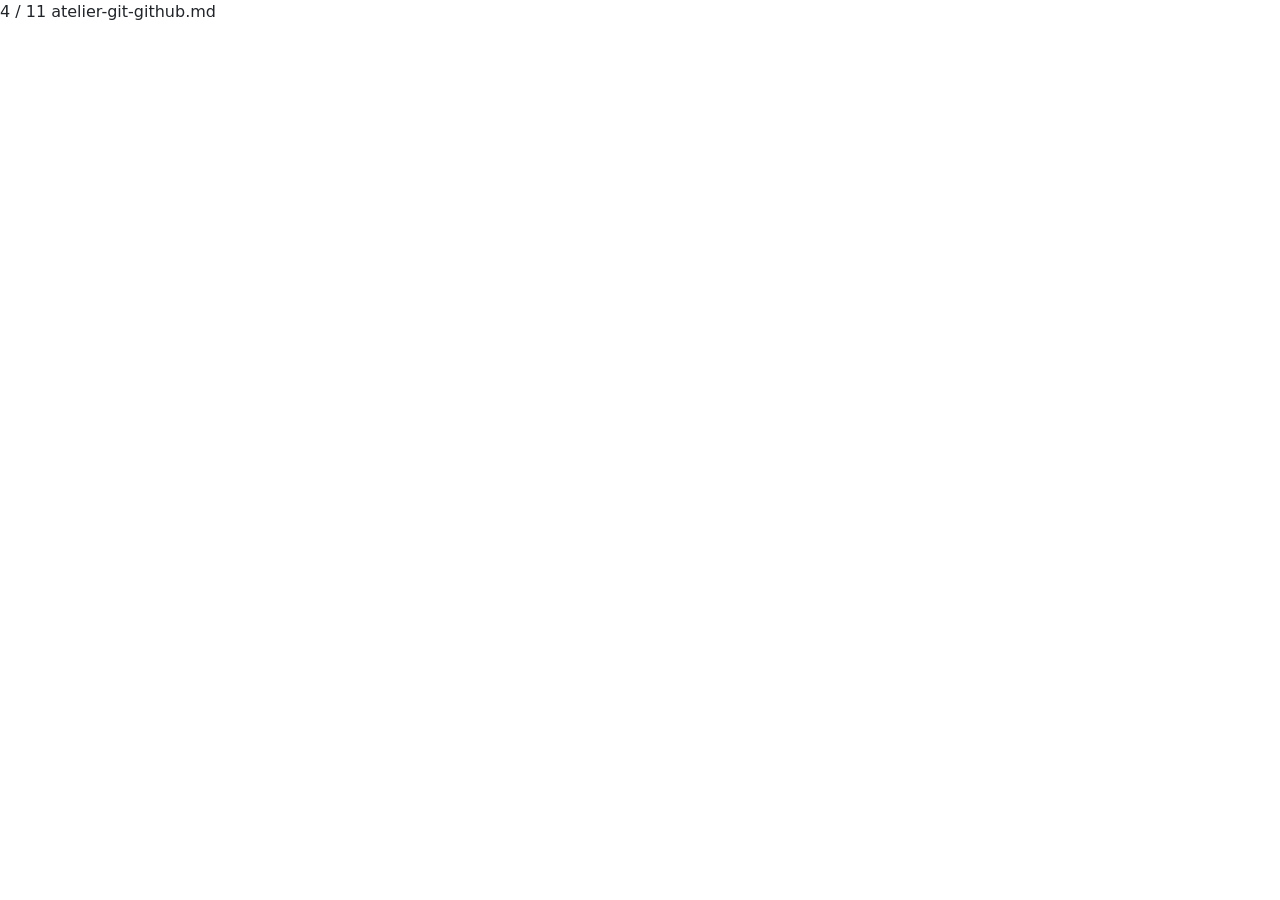
==== DANY-MEDZO-AfriTalent/about.html @ 9e374dfd "Init : création du dépôt, arborescence des fichiers et structure HTML de base" ====
<!DOCTYPE html>
<html lang="fr">
<head> 
<meta charset="UTF-8"> 
<meta name="viewport" content="width=device-width, initial-scale=1.0"> 
<title>AfriTalent — Accueil</title> 
<!-- Bootstrap 5 via CDN : feuille de style --> 
<link 
href="https://cdn.jsdelivr.net/npm/bootstrap@5.3.0/dist/css/bootstrap.min.css" 
rel="stylesheet"> 
<!-- Votre feuille de style personnelle --> 
<link rel="stylesheet" href="css/style.css">
</head>
<body> 
<!-- Le contenu de la page sera ajoute ici --> 
<!-- Bootstrap 5 via CDN : script JavaScript --> 
<script 
src="https://cdn.jsdelivr.net/npm/bootstrap@5.3.0/dist/js/bootstrap.bundle.min.js"
></script> 
<!-- Votre script JavaScript --> 
<script src="js/main.js"></script>
4 / 11
atelier-git-github.md
</body>
</html>
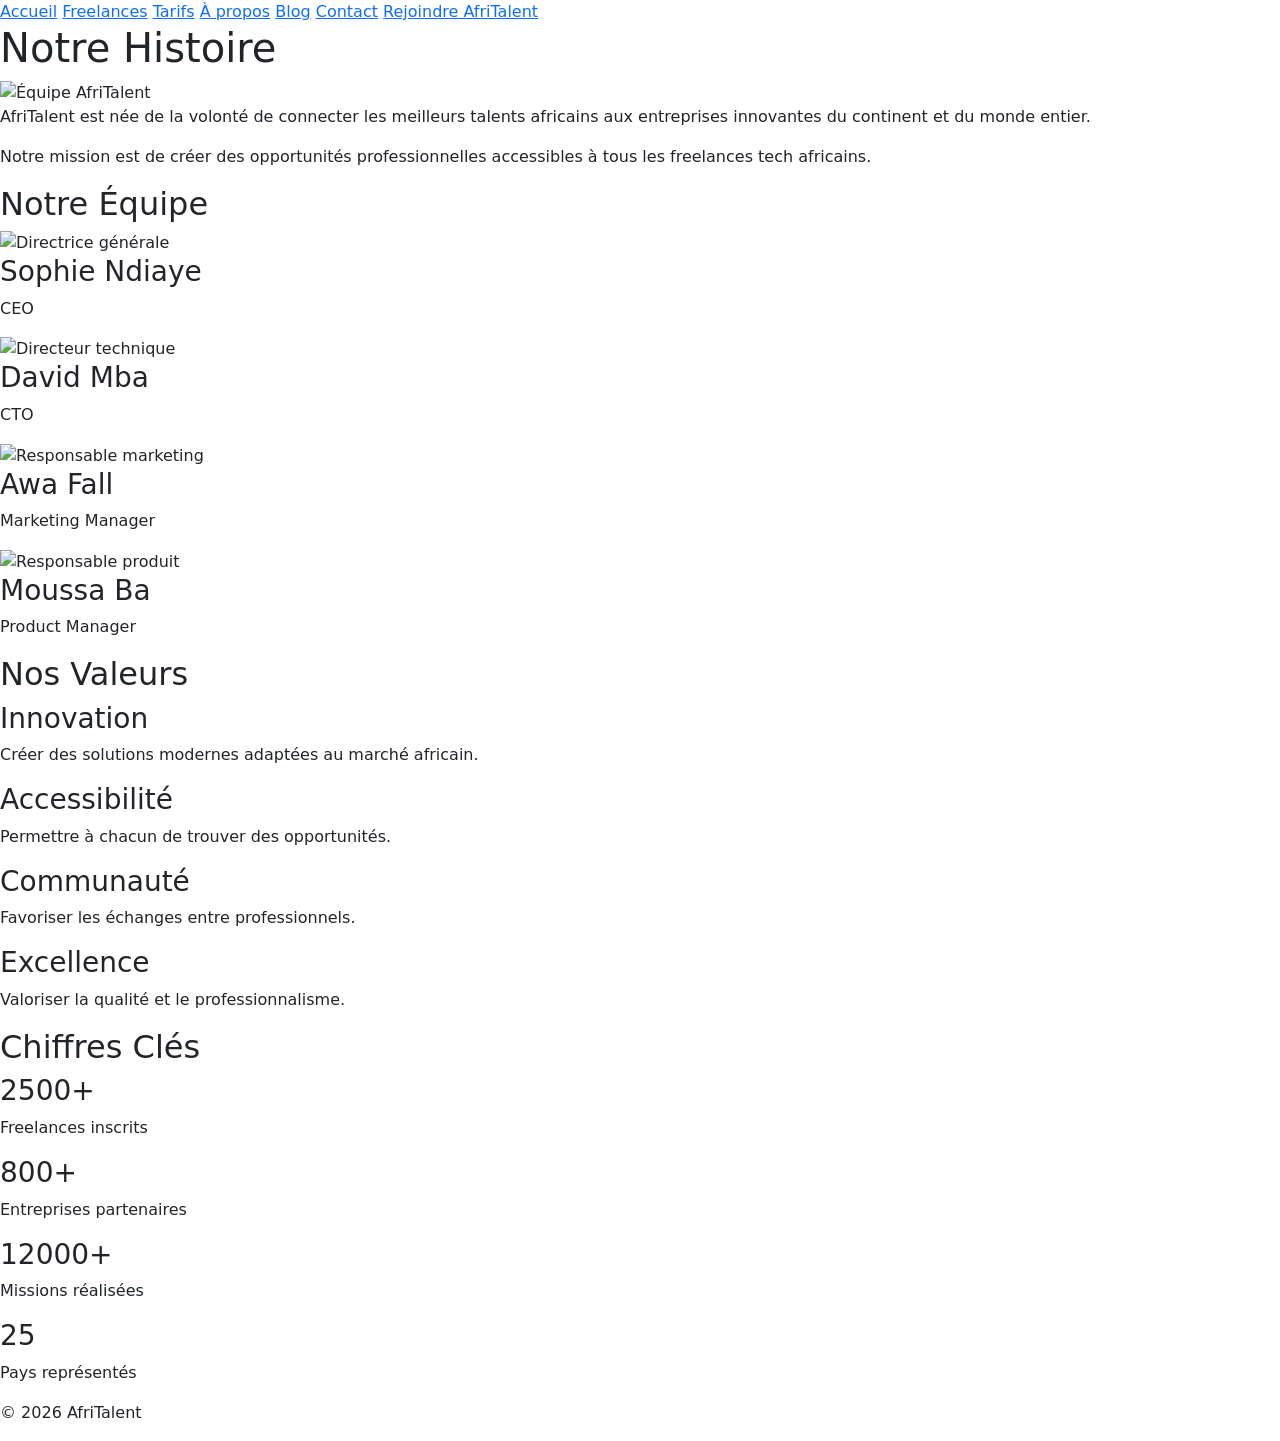
==== commit 4d26e086: "HTML : structure complète des 5 pages avec sections et contenu texte" ====
--- a/DANY-MEDZO-AfriTalent/about.html
+++ b/DANY-MEDZO-AfriTalent/about.html
@@ -1,25 +1,130 @@
 <!DOCTYPE html>
 <html lang="fr">
-<head> 
-<meta charset="UTF-8"> 
-<meta name="viewport" content="width=device-width, initial-scale=1.0"> 
-<title>AfriTalent — Accueil</title> 
-<!-- Bootstrap 5 via CDN : feuille de style --> 
-<link 
-href="https://cdn.jsdelivr.net/npm/bootstrap@5.3.0/dist/css/bootstrap.min.css" 
-rel="stylesheet"> 
-<!-- Votre feuille de style personnelle --> 
-<link rel="stylesheet" href="css/style.css">
+<head>
+    <meta charset="UTF-8">
+    <meta name="viewport" content="width=device-width, initial-scale=1.0">
+    <title>AfriTalent - À propos</title>
+
+    <link href="https://cdn.jsdelivr.net/npm/bootstrap@5.3.3/dist/css/bootstrap.min.css" rel="stylesheet">
+    <link rel="stylesheet" href="css/style.css">
 </head>
-<body> 
-<!-- Le contenu de la page sera ajoute ici --> 
-<!-- Bootstrap 5 via CDN : script JavaScript --> 
-<script 
-src="https://cdn.jsdelivr.net/npm/bootstrap@5.3.0/dist/js/bootstrap.bundle.min.js"
-></script> 
-<!-- Votre script JavaScript --> 
+<body>
+
+<header>
+    <nav>
+        <a href="index.html">Accueil</a>
+        <a href="freelances.html">Freelances</a>
+        <a href="tarifs.html">Tarifs</a>
+        <a href="about.html">À propos</a>
+        <a href="#">Blog</a>
+        <a href="contact.html">Contact</a>
+
+        <a href="#">Rejoindre AfriTalent</a>
+    </nav>
+</header>
+
+<main>
+
+<section>
+    <h1>Notre Histoire</h1>
+
+    <img src="images/about.jpg" alt="Équipe AfriTalent">
+
+    <p>
+        AfriTalent est née de la volonté de connecter les meilleurs talents
+        africains aux entreprises innovantes du continent et du monde entier.
+    </p>
+
+    <p>
+        Notre mission est de créer des opportunités professionnelles
+        accessibles à tous les freelances tech africains.
+    </p>
+</section>
+
+<section>
+    <h2>Notre Équipe</h2>
+
+    <article>
+        <img src="images/team1.jpg" alt="Directrice générale">
+        <h3>Sophie Ndiaye</h3>
+        <p>CEO</p>
+    </article>
+
+    <article>
+        <img src="images/team2.jpg" alt="Directeur technique">
+        <h3>David Mba</h3>
+        <p>CTO</p>
+    </article>
+
+    <article>
+        <img src="images/team3.jpg" alt="Responsable marketing">
+        <h3>Awa Fall</h3>
+        <p>Marketing Manager</p>
+    </article>
+
+    <article>
+        <img src="images/team4.jpg" alt="Responsable produit">
+        <h3>Moussa Ba</h3>
+        <p>Product Manager</p>
+    </article>
+</section>
+
+<section>
+    <h2>Nos Valeurs</h2>
+
+    <article>
+        <h3>Innovation</h3>
+        <p>Créer des solutions modernes adaptées au marché africain.</p>
+    </article>
+
+    <article>
+        <h3>Accessibilité</h3>
+        <p>Permettre à chacun de trouver des opportunités.</p>
+    </article>
+
+    <article>
+        <h3>Communauté</h3>
+        <p>Favoriser les échanges entre professionnels.</p>
+    </article>
+
+    <article>
+        <h3>Excellence</h3>
+        <p>Valoriser la qualité et le professionnalisme.</p>
+    </article>
+</section>
+
+<section>
+    <h2>Chiffres Clés</h2>
+
+    <div>
+        <h3>2500+</h3>
+        <p>Freelances inscrits</p>
+    </div>
+
+    <div>
+        <h3>800+</h3>
+        <p>Entreprises partenaires</p>
+    </div>
+
+    <div>
+        <h3>12000+</h3>
+        <p>Missions réalisées</p>
+    </div>
+
+    <div>
+        <h3>25</h3>
+        <p>Pays représentés</p>
+    </div>
+</section>
+
+</main>
+
+<footer>
+    <p>© 2026 AfriTalent</p>
+</footer>
+
 <script src="js/main.js"></script>
-4 / 11
-atelier-git-github.md
+<script src="https://cdn.jsdelivr.net/npm/bootstrap@5.3.3/dist/js/bootstrap.bundle.min.js"></script>
+
 </body>
-</html>
+</html>
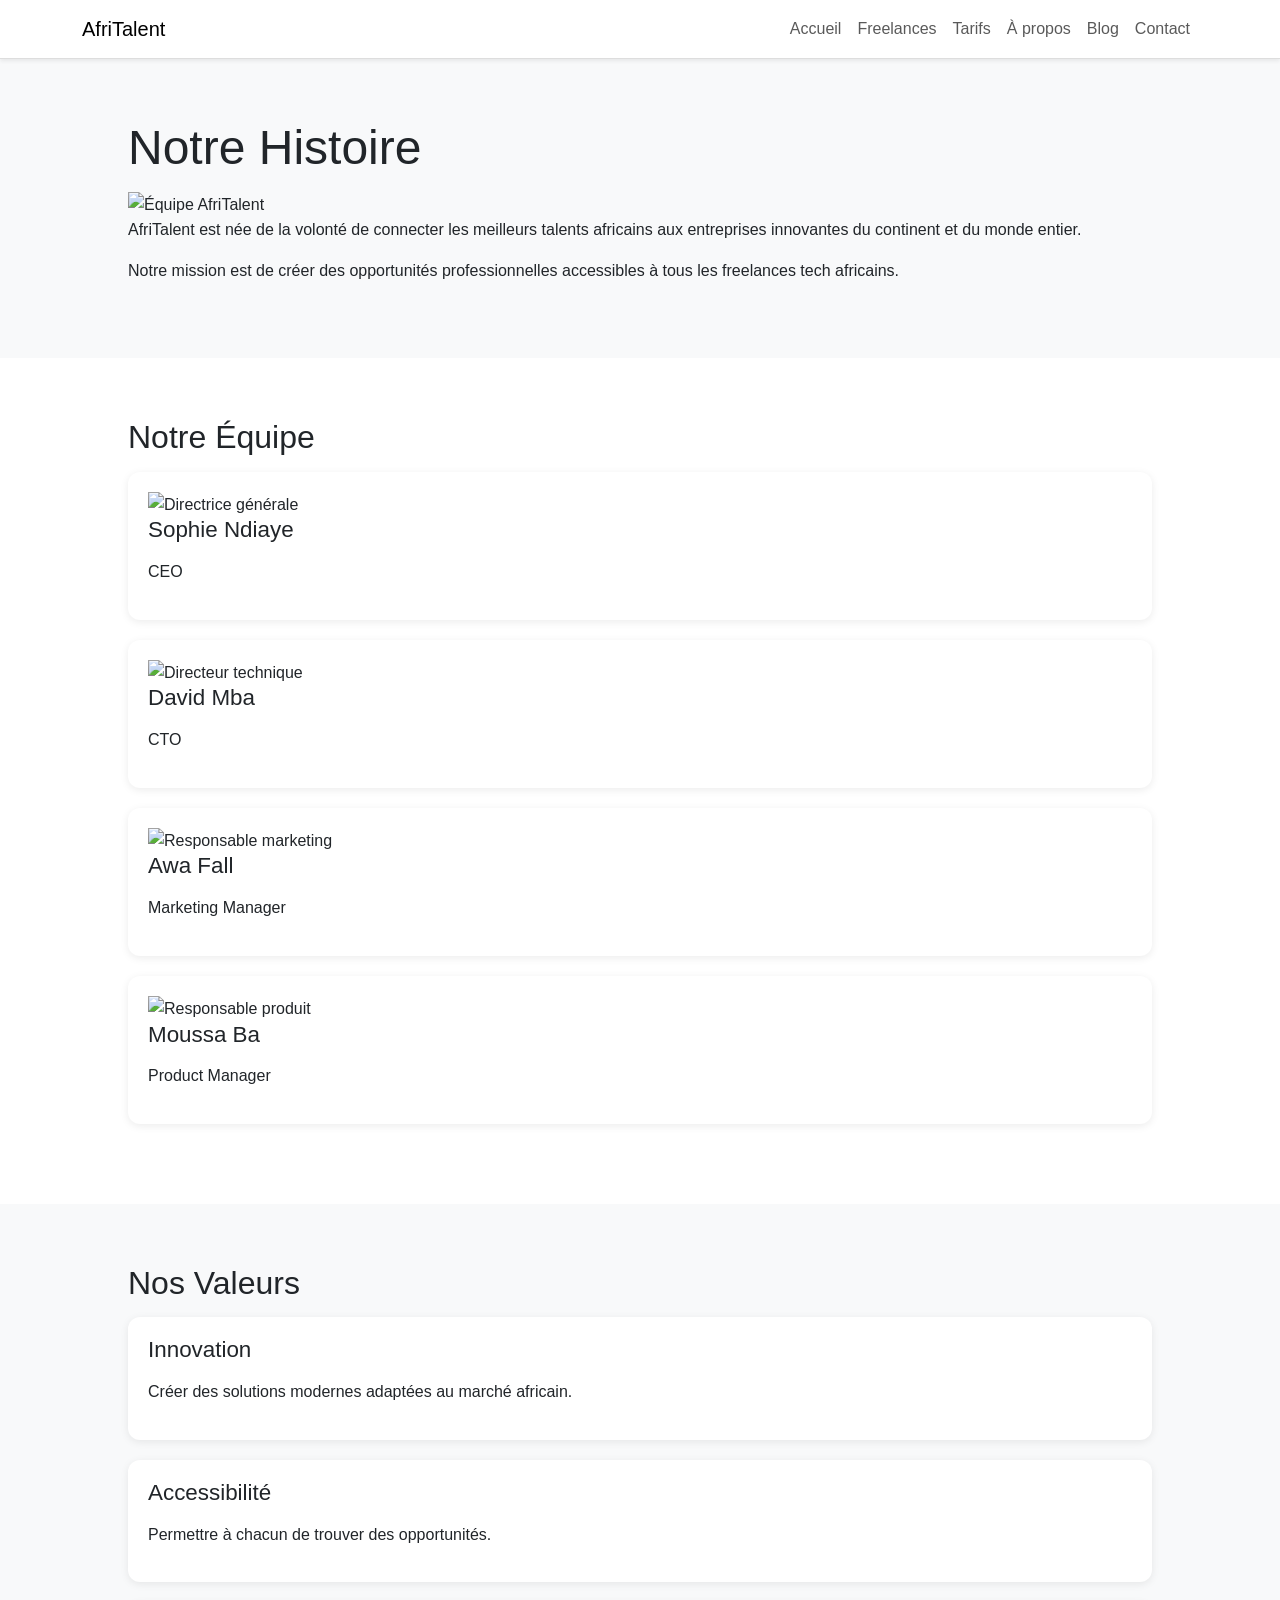
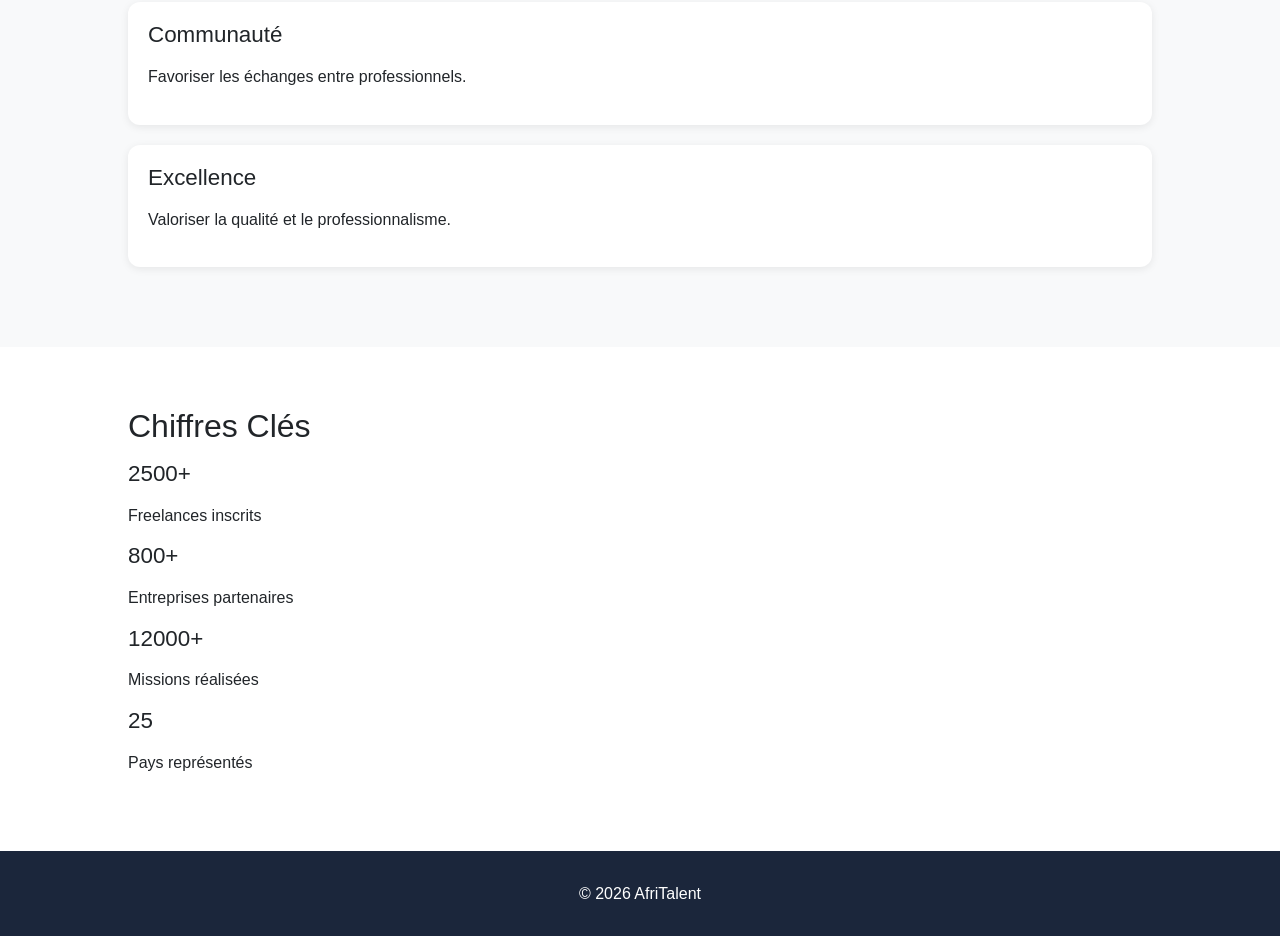
==== commit f00a6b43: "CSS : responsive design mobile et tablette, media queries" ====
--- a/DANY-MEDZO-AfriTalent/about.html
+++ b/DANY-MEDZO-AfriTalent/about.html
@@ -11,16 +11,61 @@
 <body>
 
 <header>
-    <nav>
-        <a href="index.html">Accueil</a>
-        <a href="freelances.html">Freelances</a>
-        <a href="tarifs.html">Tarifs</a>
-        <a href="about.html">À propos</a>
-        <a href="#">Blog</a>
-        <a href="contact.html">Contact</a>
 
-        <a href="#">Rejoindre AfriTalent</a>
-    </nav>
+<nav class="navbar navbar-expand-lg bg-white shadow-sm">
+
+    <div class="container">
+
+        <a class="navbar-brand" href="index.html">
+            AfriTalent
+        </a>
+
+        <button
+            class="navbar-toggler"
+            type="button"
+            data-bs-toggle="collapse"
+            data-bs-target="#navbarMain">
+
+            <span class="navbar-toggler-icon"></span>
+
+        </button>
+
+        <div class="collapse navbar-collapse" id="navbarMain">
+
+            <ul class="navbar-nav ms-auto">
+
+                <li class="nav-item">
+                    <a class="nav-link" href="index.html">Accueil</a>
+                </li>
+
+                <li class="nav-item">
+                    <a class="nav-link" href="freelances.html">Freelances</a>
+                </li>
+
+                <li class="nav-item">
+                    <a class="nav-link" href="tarifs.html">Tarifs</a>
+                </li>
+
+                <li class="nav-item">
+                    <a class="nav-link" href="about.html">À propos</a>
+                </li>
+
+                <li class="nav-item">
+                    <a class="nav-link" href="blog.html">Blog</a>
+                </li>
+
+                <li class="nav-item">
+                    <a class="nav-link" href="contact.html">Contact</a>
+                </li>
+
+            </ul>
+
+        </div>
+
+    </div>
+
+</nav>
+
 </header>
 
 <main>
--- a/DANY-MEDZO-AfriTalent/css/style.css
+++ b/DANY-MEDZO-AfriTalent/css/style.css
@@ -0,0 +1,472 @@
+/* ==========================
+   VARIABLES CSS
+========================== */
+
+:root{
+    --primary-color:#0d6efd;
+    --secondary-color:#1b263b;
+    --accent-color:#00c896;
+    --light-color:#f8f9fa;
+    --dark-color:#212529;
+    --gray-color:#6c757d;
+
+    --title-font:'Space Grotesk', sans-serif;
+    --body-font:'Poppins', sans-serif;
+
+    --border-radius:12px;
+    --transition:0.3s;
+}
+
+/* ==========================
+   RESET
+========================== */
+
+*{
+    margin:0;
+    padding:0;
+    box-sizing:border-box;
+}
+
+html{
+    scroll-behavior:smooth;
+}
+
+body{
+    font-family:var(--body-font);
+    background-color:var(--light-color);
+    color:var(--dark-color);
+    line-height:1.6;
+}
+
+/* ==========================
+   TITRES
+========================== */
+
+h1,
+h2,
+h3,
+h4,
+h5,
+h6{
+    font-family:var(--title-font);
+    margin-bottom:15px;
+}
+
+h1{
+    font-size:3rem;
+}
+
+h2{
+    font-size:2rem;
+}
+
+h3{
+    font-size:1.4rem;
+}
+
+p{
+    margin-bottom:15px;
+}
+
+/* ==========================
+   LIENS
+========================== */
+
+a{
+    text-decoration:none;
+    color:var(--primary-color);
+}
+
+a:hover{
+    color:var(--accent-color);
+}
+
+/* ==========================
+   NAVBAR
+========================== */
+
+nav{
+    background-color:white;
+    padding:20px;
+    display:flex;
+    justify-content:center;
+    align-items:center;
+    gap:20px;
+    flex-wrap:wrap;
+
+    border-bottom:1px solid #ddd;
+}
+
+nav a{
+    color:var(--secondary-color);
+    font-weight:500;
+}
+
+nav a:hover{
+    color:var(--primary-color);
+}
+
+/* ==========================
+   BOUTONS
+========================== */
+
+button{
+    background-color:var(--primary-color);
+    color:white;
+
+    border:none;
+
+    padding:12px 24px;
+
+    border-radius:var(--border-radius);
+
+    cursor:pointer;
+
+    transition:var(--transition);
+}
+
+button:hover{
+    background-color:var(--accent-color);
+    transform:translateY(-2px);
+}
+
+/* ==========================
+   SECTIONS
+========================== */
+
+section{
+    padding:60px 10%;
+}
+
+section:nth-child(even){
+    background-color:white;
+}
+
+/* ==========================
+   IMAGES
+========================== */
+
+img{
+    max-width:100%;
+    display:block;
+}
+
+/* ==========================
+   ARTICLES
+========================== */
+
+article{
+    background-color:white;
+
+    padding:20px;
+
+    margin-bottom:20px;
+
+    border-radius:var(--border-radius);
+
+    box-shadow:0 2px 8px rgba(0,0,0,0.08);
+}
+
+/* ==========================
+   FORMULAIRE
+========================== */
+
+input,
+select,
+textarea{
+    width:100%;
+
+    padding:12px;
+
+    margin-bottom:15px;
+
+    border:1px solid #ccc;
+
+    border-radius:var(--border-radius);
+}
+
+/* ==========================
+   FOOTER
+========================== */
+
+footer{
+    background-color:var(--secondary-color);
+
+    color:white;
+
+    text-align:center;
+
+    padding:30px;
+}
+
+footer p{
+    margin:0;
+}
+/* ==========================
+   HERO
+========================== */
+
+.hero{
+    display:grid;
+    grid-template-columns:1fr 1fr;
+    align-items:center;
+    gap:50px;
+    min-height:80vh;
+}
+
+.hero-content h1{
+    font-size:4rem;
+    line-height:1.1;
+    margin-bottom:20px;
+}
+
+.hero-content p{
+    font-size:1.1rem;
+    color:var(--gray-color);
+}
+
+.hero-buttons{
+    margin-top:25px;
+    display:flex;
+    gap:15px;
+}
+
+.hero-image img{
+    width:100%;
+    border-radius:20px;
+    box-shadow:0 15px 30px rgba(0,0,0,0.15);
+}
+
+/* ==========================
+   STATS
+========================== */
+
+.stats{
+    display:grid;
+    grid-template-columns:repeat(3,1fr);
+    gap:20px;
+}
+
+.stat-card{
+    background:white;
+    text-align:center;
+    padding:30px;
+    border-radius:15px;
+    box-shadow:0 4px 12px rgba(0,0,0,0.08);
+}
+
+.stat-card h3{
+    color:var(--primary-color);
+    font-size:2rem;
+}
+
+/* ==========================
+   BENTO GRID
+========================== */
+
+.bento-grid{
+    display:grid;
+    grid-template-columns:repeat(4,1fr);
+    gap:20px;
+}
+
+.bento-card{
+    background:white;
+    padding:30px;
+    border-radius:20px;
+    box-shadow:0 4px 15px rgba(0,0,0,0.08);
+}
+
+.bento-card:first-child{
+    grid-column:span 2;
+}
+
+.bento-card:nth-child(4){
+    grid-column:span 2;
+}
+
+/* ==========================
+   CATÉGORIES
+========================== */
+
+.categories{
+    display:grid;
+    grid-template-columns:repeat(3,1fr);
+    gap:25px;
+}
+
+.category-card{
+    background:white;
+    padding:30px;
+    border-radius:15px;
+
+    transition:0.3s;
+
+    box-shadow:0 4px 12px rgba(0,0,0,0.08);
+}
+
+.category-card:hover{
+    transform:translateY(-10px);
+    box-shadow:0 15px 25px rgba(0,0,0,0.15);
+}
+
+.category-card h3{
+    color:var(--primary-color);
+}
+
+/* ==========================
+   FREELANCES
+========================== */
+
+.freelances-grid{
+    display:grid;
+    grid-template-columns:repeat(3,1fr);
+    gap:25px;
+}
+
+.freelance-card{
+    background:white;
+    padding:25px;
+    border-radius:15px;
+
+    transition:0.3s;
+
+    box-shadow:0 4px 10px rgba(0,0,0,0.08);
+}
+
+.freelance-card:hover{
+    transform:translateY(-8px);
+}
+
+/* ==========================
+   TARIFS
+========================== */
+
+.pricing{
+    display:grid;
+    grid-template-columns:repeat(3,1fr);
+    gap:25px;
+}
+
+.plan{
+    background:white;
+    padding:30px;
+    border-radius:15px;
+    text-align:center;
+
+    box-shadow:0 4px 12px rgba(0,0,0,0.08);
+}
+
+.popular{
+    border:3px solid var(--primary-color);
+    transform:scale(1.05);
+}
+
+/* ==========================
+   TEAM
+========================== */
+
+.team{
+    display:grid;
+    grid-template-columns:repeat(4,1fr);
+    gap:20px;
+}
+
+.member{
+    text-align:center;
+}
+
+/* ==========================
+   RESPONSIVE
+========================== */
+
+@media(max-width:992px){
+
+    .hero{
+        grid-template-columns:1fr;
+    }
+
+    .categories,
+    .pricing,
+    .freelances-grid,
+    .team,
+    .stats{
+        grid-template-columns:1fr 1fr;
+    }
+}
+
+@media(max-width:768px){
+
+    .hero-content h1{
+        font-size:2.5rem;
+    }
+
+    .categories,
+    .pricing,
+    .freelances-grid,
+    .team,
+    .stats{
+        grid-template-columns:1fr;
+    }
+
+    .bento-grid{
+        grid-template-columns:1fr;
+    }
+}
+/* ==========================
+   RESPONSIVE MOBILE
+========================== */
+
+@media (max-width: 768px){
+
+    section{
+        padding:40px 20px;
+    }
+
+    .hero{
+        text-align:center;
+    }
+
+    .hero-buttons{
+        flex-direction:column;
+        align-items:center;
+    }
+
+    .hero-buttons button{
+        width:100%;
+        max-width:300px;
+    }
+
+    .hero-image{
+        margin-top:30px;
+    }
+
+    h1{
+        font-size:2.2rem;
+    }
+
+    h2{
+        font-size:1.8rem;
+    }
+
+    p{
+        font-size:0.95rem;
+    }
+
+}
+
+/* ==========================
+   TABLETTE
+========================== */
+
+@media (min-width:769px) and (max-width:992px){
+
+    .hero{
+        gap:30px;
+    }
+
+    h1{
+        font-size:3rem;
+    }
+
+}
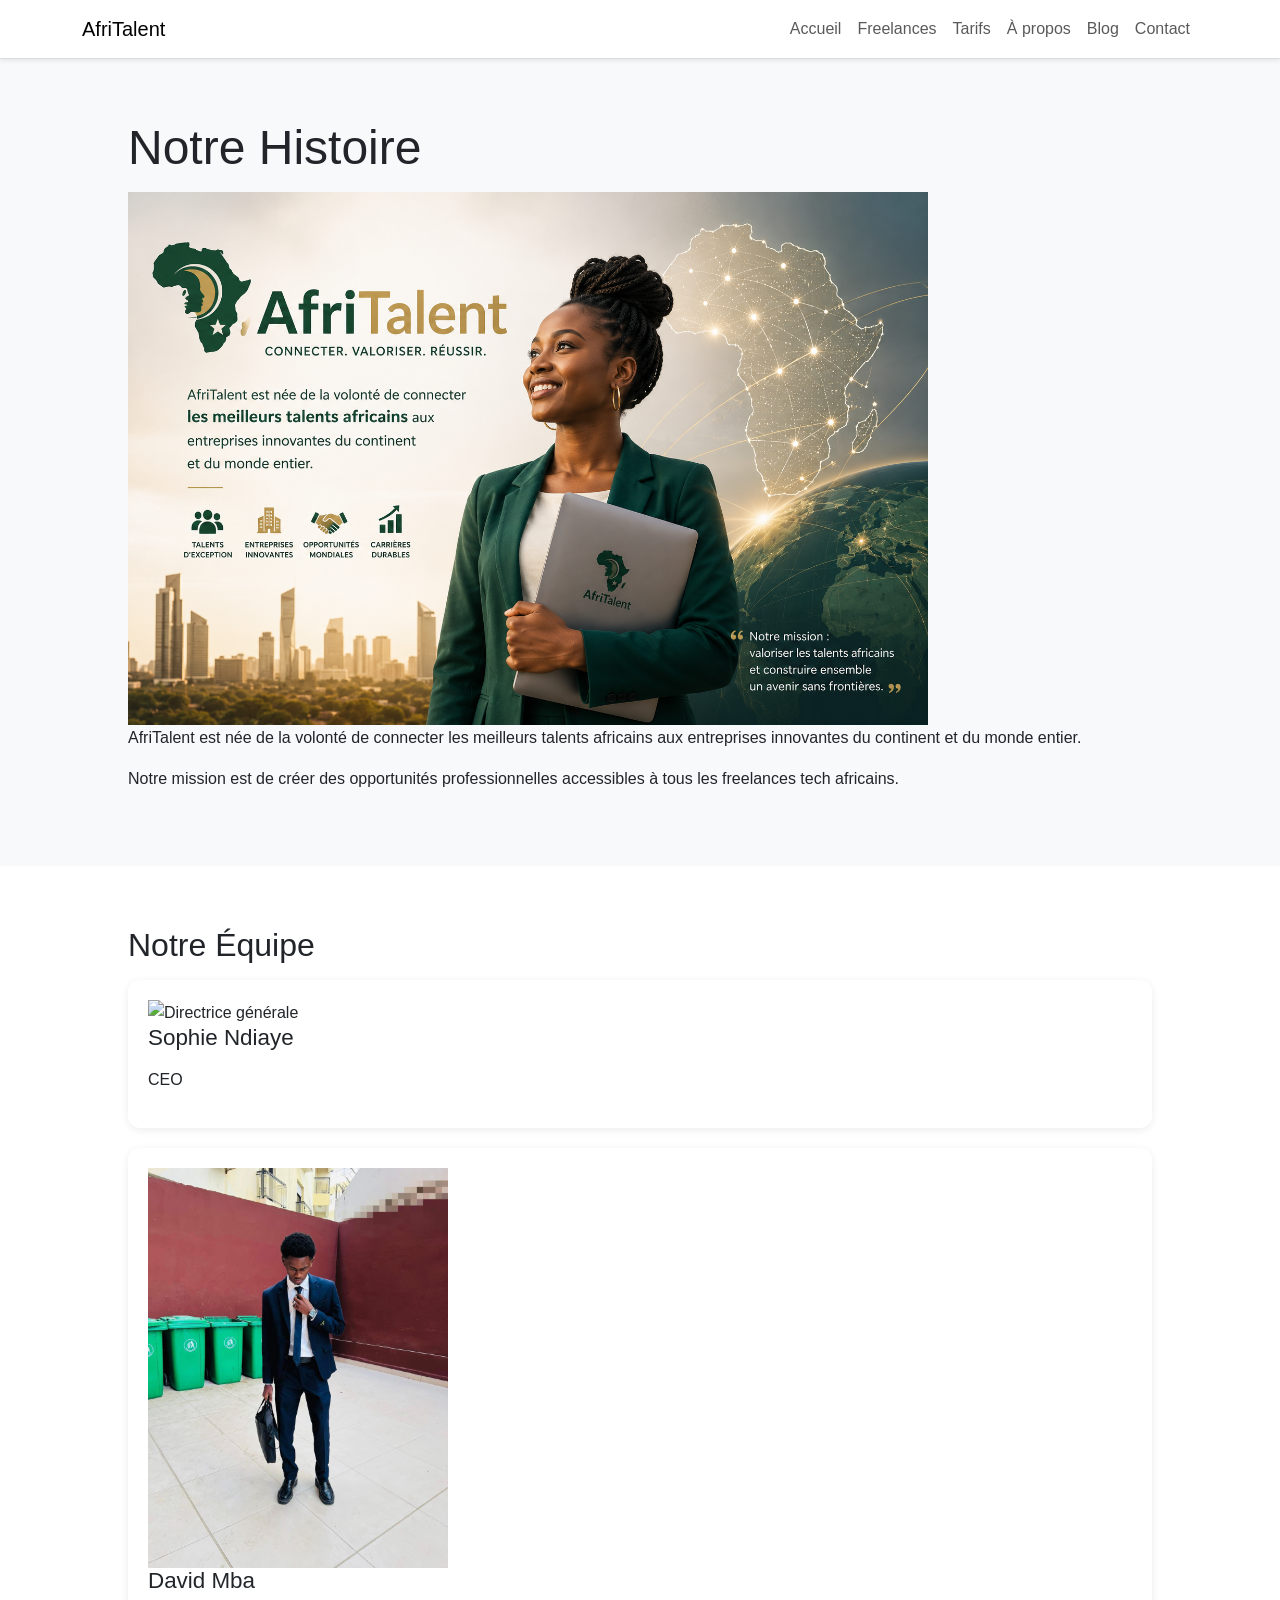
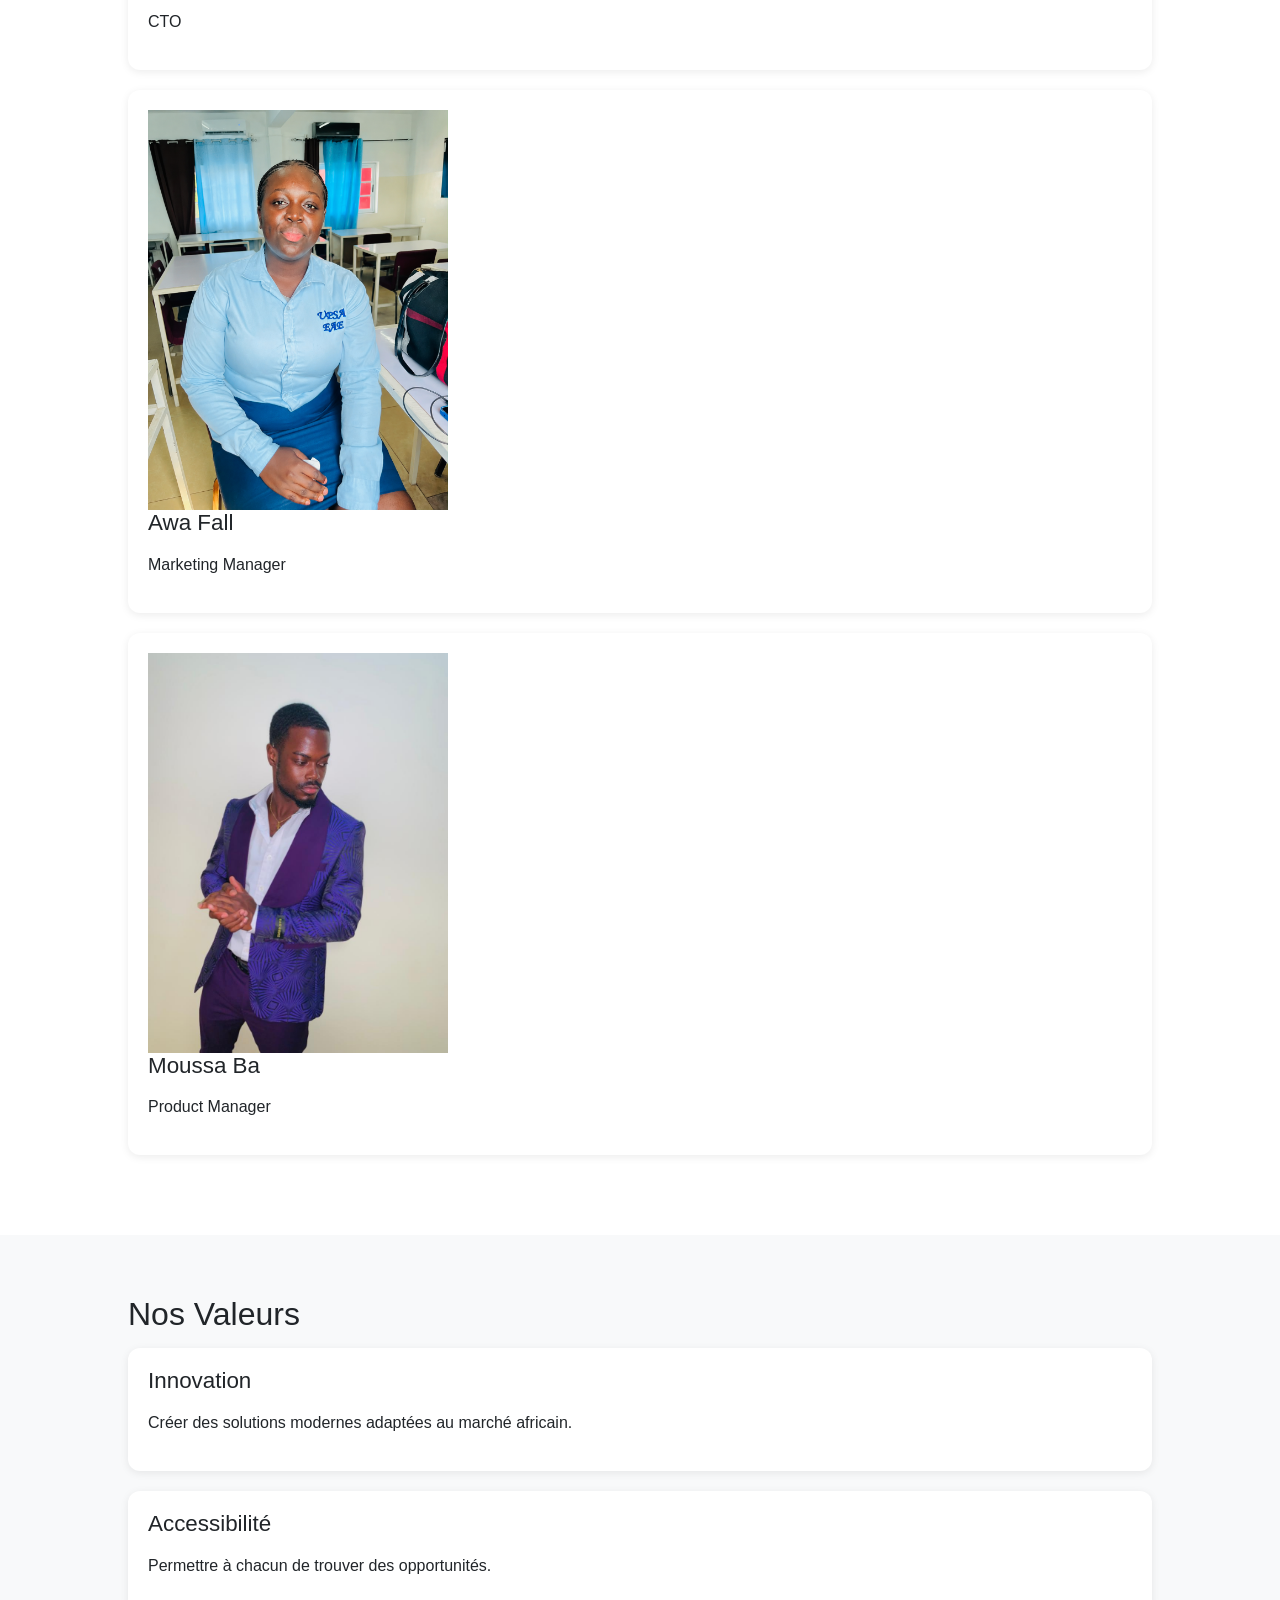
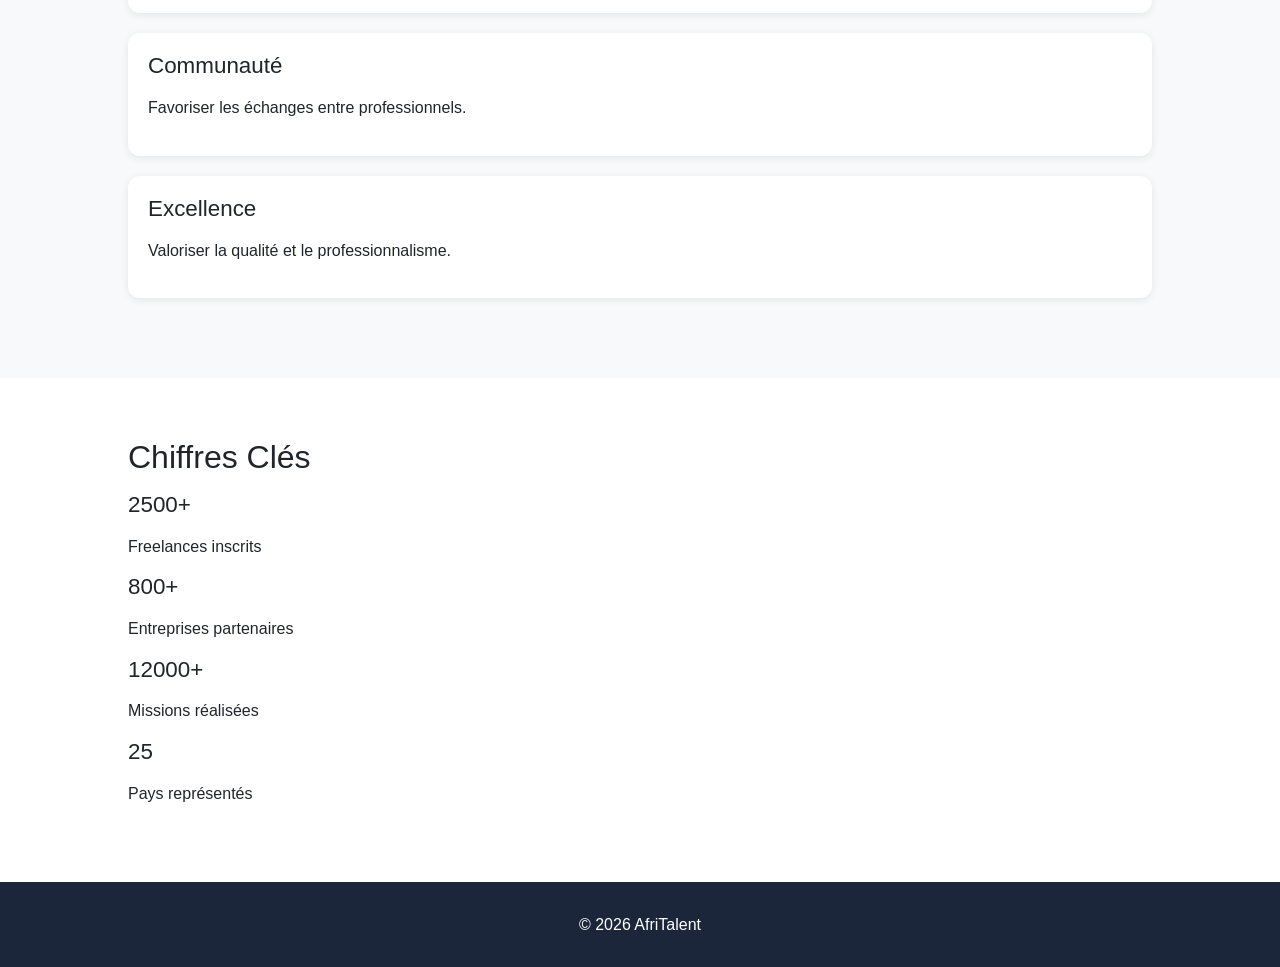
==== commit e1017fc4: "Déploiement : GitHub Pages activé, README finalisé et présentation PowerPoint" ====
--- a/DANY-MEDZO-AfriTalent/about.html
+++ b/DANY-MEDZO-AfriTalent/about.html
@@ -1,12 +1,16 @@
 <!DOCTYPE html>
 <html lang="fr">
 <head>
-    <meta charset="UTF-8">
-    <meta name="viewport" content="width=device-width, initial-scale=1.0">
+    <meta name="description" content="AfriTalent connecte les freelances tech africains aux entreprises.">
+
+<meta name="keywords" content="freelance, afrique, developpement web, design, tech">
+
+<meta name="author" content="Ton Nom">
     <title>AfriTalent - À propos</title>
 
     <link href="https://cdn.jsdelivr.net/npm/bootstrap@5.3.3/dist/css/bootstrap.min.css" rel="stylesheet">
     <link rel="stylesheet" href="css/style.css">
+    <link rel="icon" href="images/favicon.ico">
 </head>
 <body>
 
@@ -73,7 +77,7 @@
 <section>
     <h1>Notre Histoire</h1>
 
-    <img src="images/about.jpg" alt="Équipe AfriTalent">
+    <img src="image/ChatGPT Image 15 juin 2026, 19_38_20.png"alt="Équipe AfriTalent" alt="" height="250" width="800">
 
     <p>
         AfriTalent est née de la volonté de connecter les meilleurs talents
@@ -96,19 +100,19 @@
     </article>
 
     <article>
-        <img src="images/team2.jpg" alt="Directeur technique">
+        <img src="image/WhatsApp Image 2026-06-15 at 22.29.04.jpeg" alt="Directeur technique"alt="" height="250" width="300">
         <h3>David Mba</h3>
         <p>CTO</p>
     </article>
 
     <article>
-        <img src="images/team3.jpg" alt="Responsable marketing">
+        <img src="image/ChatGPT Image 15 juin 2026, 22_37_49.png" alt="Responsable marketing"alt="" height="250" width="300">
         <h3>Awa Fall</h3>
         <p>Marketing Manager</p>
     </article>
 
     <article>
-        <img src="images/team4.jpg" alt="Responsable produit">
+        <img src="image/WhatsApp Image 2026-06-15 at 20.21.52.jpeg" alt="Responsable produit" alt="" height="250" width="300">
         <h3>Moussa Ba</h3>
         <p>Product Manager</p>
     </article>
--- a/DANY-MEDZO-AfriTalent/css/style.css
+++ b/DANY-MEDZO-AfriTalent/css/style.css
@@ -271,10 +271,10 @@
 }
 
 .bento-card{
-    background:white;
+    background:rgb(180, 177, 177);
     padding:30px;
     border-radius:20px;
-    box-shadow:0 4px 15px rgba(0,0,0,0.08);
+    box-shadow:0 4px 15px rgba(131, 130, 130, 0.08);
 }
 
 .bento-card:first-child{
@@ -296,7 +296,7 @@
 }
 
 .category-card{
-    background:white;
+    background:rgb(180, 177, 177);
     padding:30px;
     border-radius:15px;
 
@@ -469,4 +469,89 @@
         font-size:3rem;
     }
 
+}
+/* ==========================
+   BACK TO TOP
+========================== */
+
+#backToTop{
+
+    position:fixed;
+
+    bottom:20px;
+
+    right:20px;
+
+    width:50px;
+
+    height:50px;
+
+    border:none;
+
+    border-radius:50%;
+
+    background:var(--primary-color);
+
+    color:rgb(236, 233, 233);
+
+    cursor:pointer;
+
+    display:none;
+
+    z-index:999;
+}
+
+/* ==========================
+   ANIMATIONS
+========================== */
+
+@keyframes fadeIn{
+
+    from{
+        opacity:0;
+        transform:translateY(30px);
+    }
+
+    to{
+        opacity:1;
+        transform:translateY(0);
+    }
+}
+
+.hero,
+.category-card,
+.freelance-card,
+.plan,
+.member{
+
+    animation:fadeIn 1s ease;
+}
+.error{
+    color:red;
+    font-size:0.9rem;
+    display:block;
+    margin-bottom:10px;
+}
+
+#successMessage{
+    color:green;
+    font-weight:bold;
+    margin-top:15px;
+}
+img{
+    max-width:100%;
+    height:auto;
+}
+body{
+    overflow-x:hidden;
+}
+@media(max-width:768px){
+
+    .freelances-grid,
+    .categories,
+    .pricing,
+    .team{
+        grid-template-columns:1fr;
+    }
+
 }
